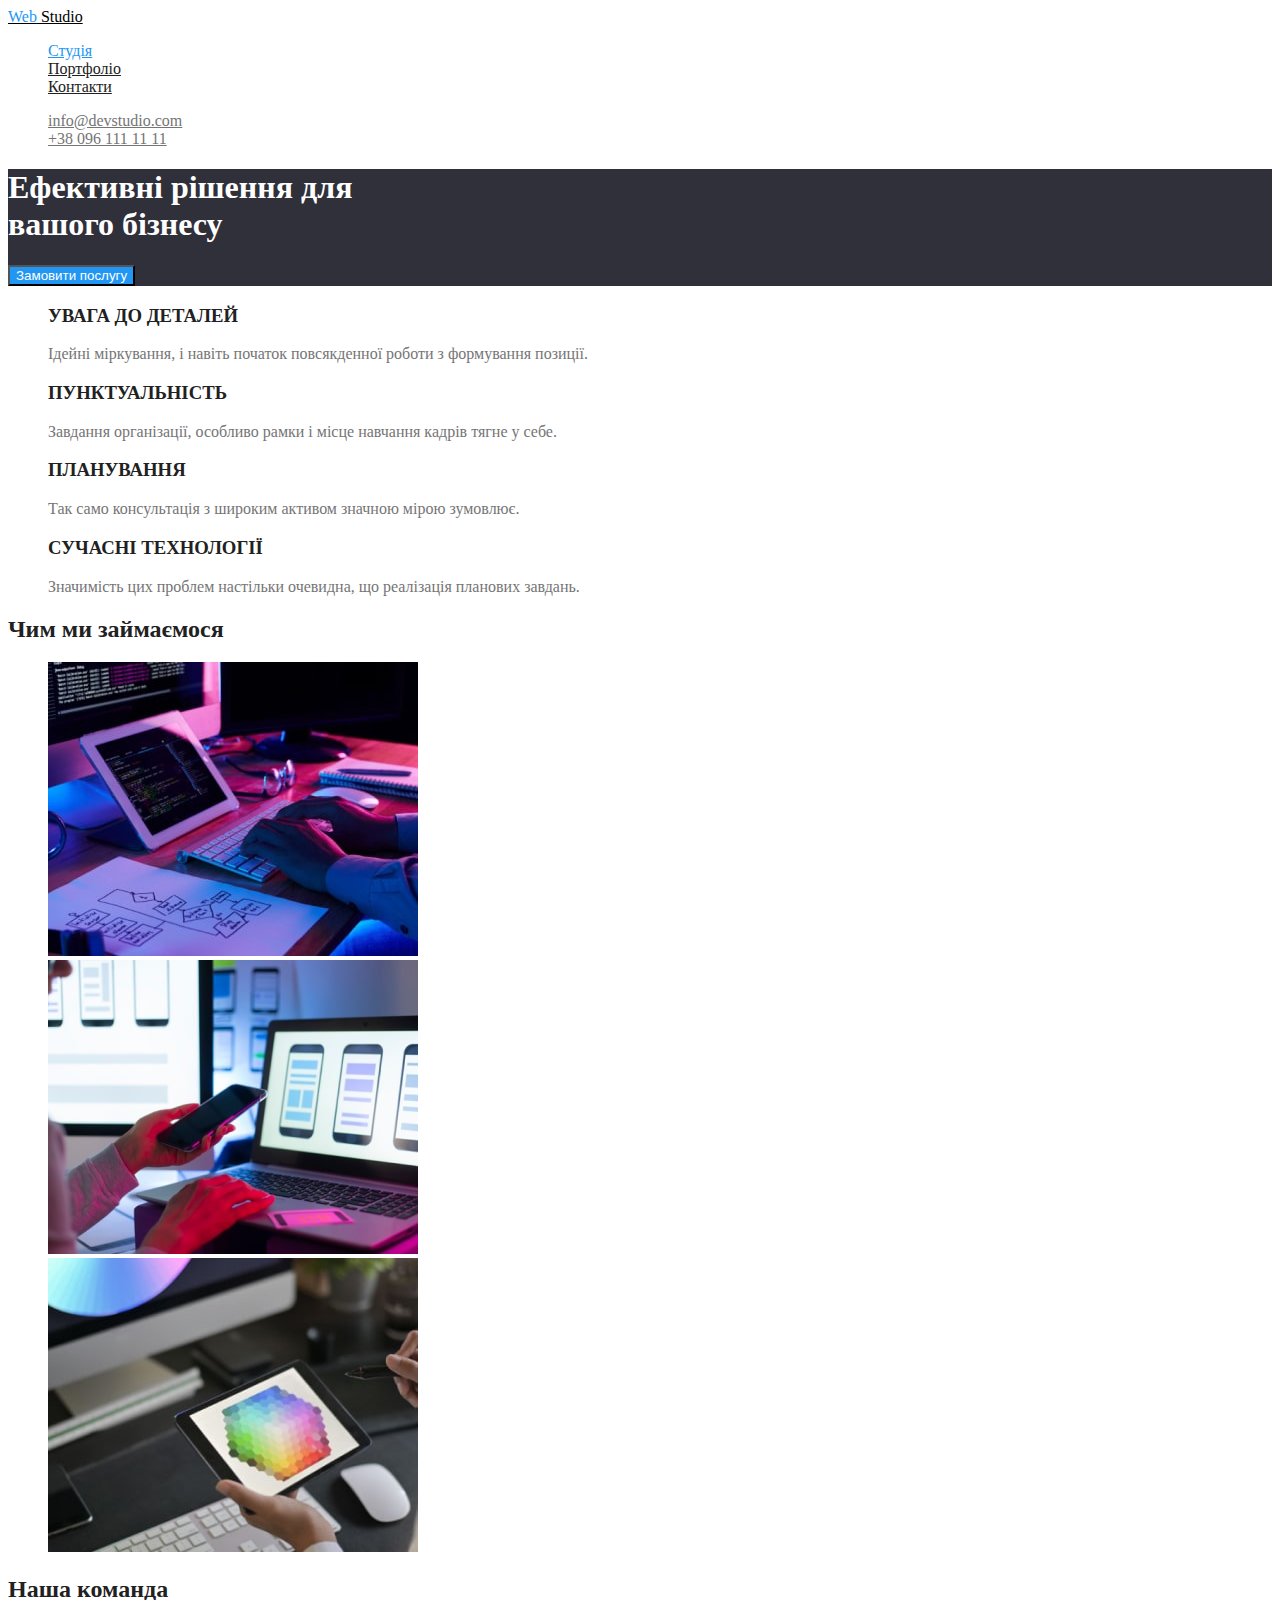
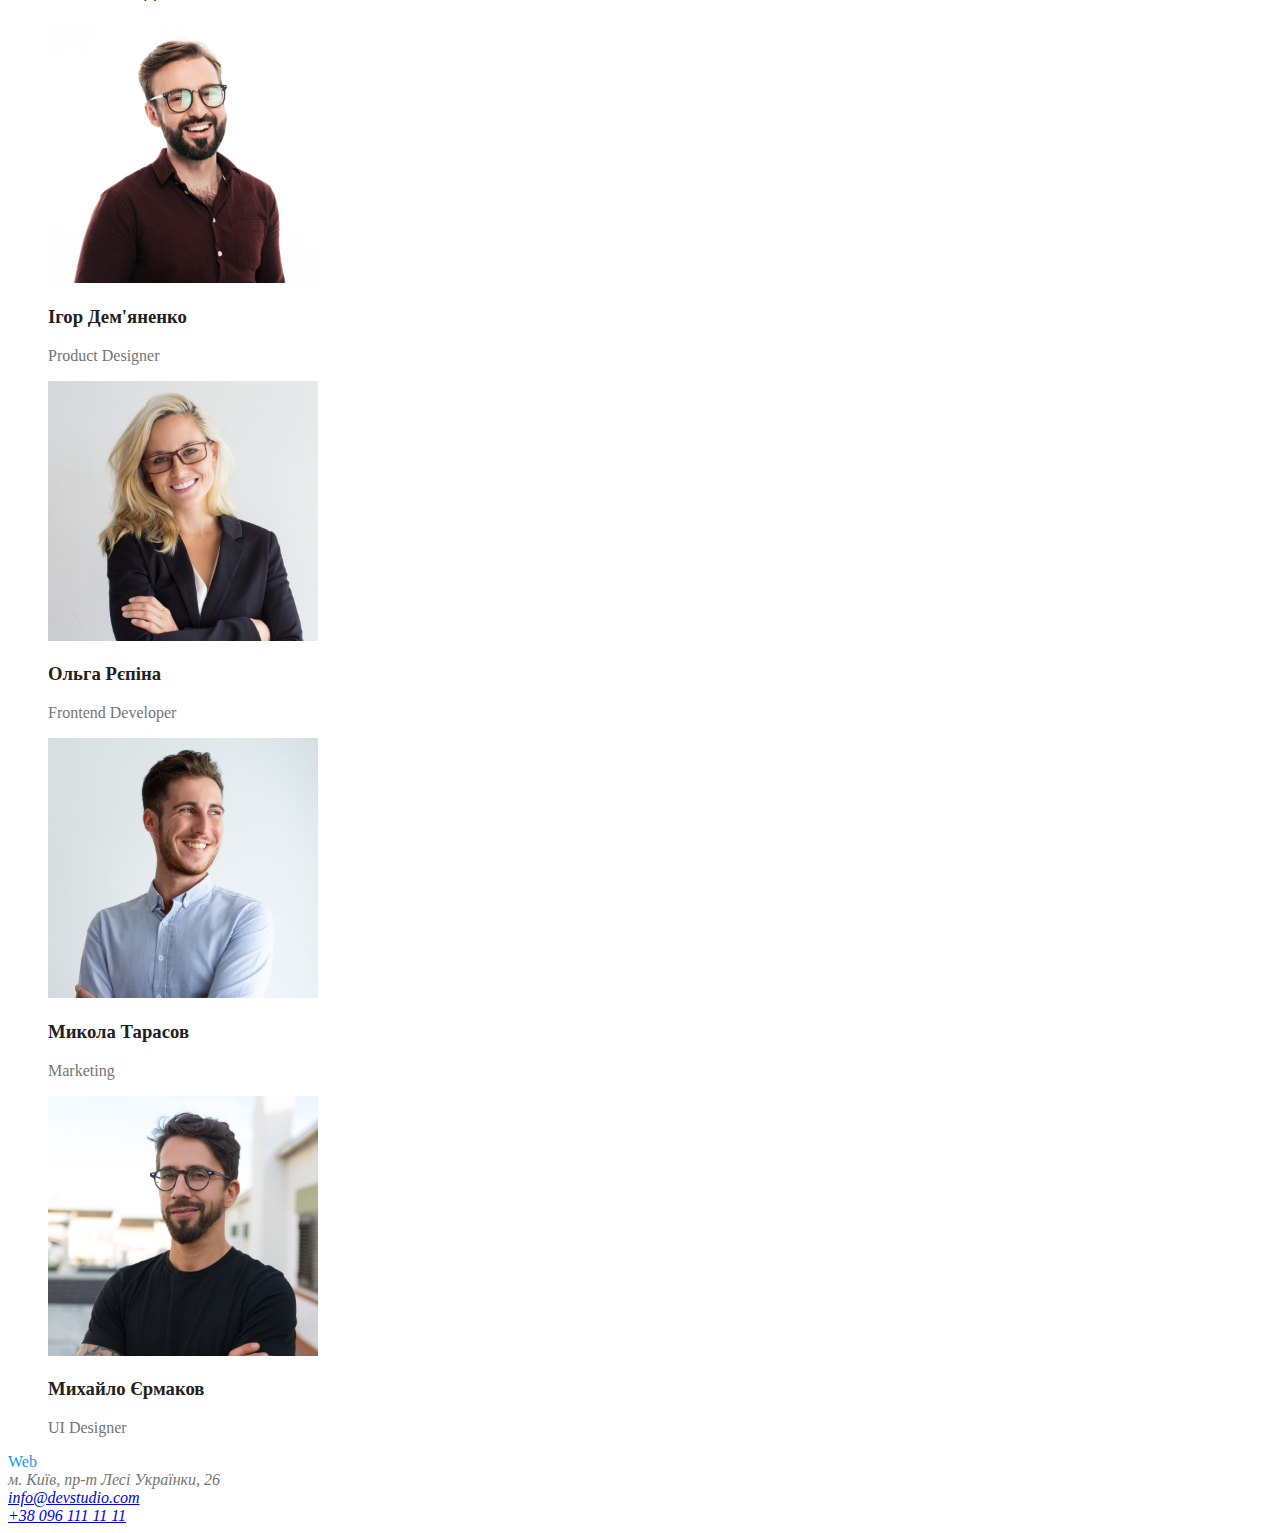
==== index.html @ b5e9134c "doing my second homework" ====
<!DOCTYPE html>
<html lang="uk">
<head>
    <meta charset="UTF-8">
    <meta http-equiv="X-UA-Compatible" content="IE=edge">
    <meta name="viewport" content="width=device-width, initial-scale=1.0">
    <title>Web Studio</title>
    <link rel="stylesheet" href="./css/styles.css">
</head>
<body class="page">
    <!--Шапка сторінки-->
    <header>
    <nav><!--Навігація сторінки-->
    <a href="index.html" class="logo-header"><span class="logo-accent">Web</span> Studio</a>
    
    <ul class="site-nav list">
        <li><a href="./index.html" class="link current">Студія</a></li>
        <li><a href="./portfolio.html" class="link">Портфоліо</a></li>
        <li><a href="" class="link">Контакти</a></li>
    </ul>
    </nav>
        <ul class="contacts list"><!--контактна інформація-->
           <li><a href="mailto:info@devstudio.com"  class="link">info@devstudio.com</a></li>
           <li><a href="tel:+380961111111" class="link">+38 096 111 11 11</a></li>
        </ul>
    
    </header>
    <main><!--унікальний контент-->
    <div class="hero"><!--Блок HERO-->
        <section>
            <h1 class="hero-title">Ефективні рішення для<br /> вашого бізнесу</h1>
            <button type="button" class="button">Замовити послугу</button>
        </section>
    </div>
    <section class="section"><!--особливості-->
        <h2 hidden  class="section-title">Особливості</h2>
        <ul class="peculiarities list">
            <li>
                <h3 class="title">УВАГА ДО ДЕТАЛЕЙ</h3>
                <p>Ідейні міркування, і навіть початок повсякденної роботи з формування позиції.</p>
            </li>
            <li>
                <h3 class="title">ПУНКТУАЛЬНІСТЬ</h3>
                <p>Завдання організації, особливо рамки і місце навчання кадрів тягне у себе.</p>
            </li>
            <li>
                <h3 class="title">ПЛАНУВАННЯ</h3>
                <p>Так само консультація з широким активом значною мірою зумовлює.</p>
            </li>
            <li>
                <h3 class="title">СУЧАСНІ ТЕХНОЛОГІЇ</h3>
                <p>Значимість цих проблем настільки очевидна, що реалізація планових завдань.</p>
            </li>
        </ul>
    </section>
    <section class="section"><!--Чим займаємося-->
        <h2 class="section-title">Чим ми займаємося</h2>
        <ul class="list">
            <li>
                <img src="./images/cod.jpg" alt="руки програмують на планшеті" width="370" height="294" />
            </li>
            <li>
                <img src="./images/telephone.jpg" alt="людина вибирає макети сайу для телефону" width="370" height="294" />
            </li>
            <li>
                <img src="./images/planshet.jpg" alt="людина вибирає палітру фарб на планшеті" width="370" height="294" />
            </li>
        </ul>
    </section>
    <section class="section"><!--наша команда-->
        <h2 class="section-title">Наша команда</h2>
        <ul class="team list">
            <li>
                <img src="./images/product-designer.jpg" alt="Ігор Дем'яненко" width="270" height="260" />
                <h3 class="title">Ігор Дем'яненко</h3>
                <p>Product Designer</p>
            </li>
            <li>
                <img src="./images/frontend-developer.jpg" alt="Ольга Рєпіна" width="270" height="260" />
                <h3 class="title">Ольга Рєпіна</h3>
                <p>Frontend Developer</p>
            </li>
            <li>
                <img src="./images/marketing.jpg" alt="Микола Тарасов" width="270" height="260" />
                <h3 class="title">Микола Тарасов</h3>
                <p>Marketing</p>
            </li>
            <li>
                <img src="./images/ui-designer.jpg" alt="Михайло Єрмаков" width="270" height="260" />
                <h3 class="title">Михайло Єрмаков</h3>
                <p>UI Designer</p>
            </li>
        </ul>

    </section>
    </main>
    <footer><!--Підвал-->
        <a href="/index.html" class="logo-footer"><span class="logo-accent">Web</span> Studio</a>
            <address><!--адреса-->
                м. Київ, пр-т Лесі Українки, 26 <br />
                <a href="mailto:info@devstudio.com">info@devstudio.com</a><br />
                <a href="tel:+380961111111">+38 096 111 11 11</a>
              </address>
    </footer>
</body>
</html>
---- css/styles.css ----
/*цвет заголовков rgba(33, 33, 33, 1)*/
/*цвет текста rgba(117, 117, 117, 1)*/
/*цвет героя rgba(255, 255, 255, 1)*/
/*цвет фона героя rgba(47, 48, 58, 1)*/
/*голубой(accent) цвет rgba(33, 150, 243, 1)*/
/*цвет адресов в футере rgba(255, 255, 255, 0.6)*/
/*цвет лого studio rgba(0, 0, 0, 1)*/
/*цвет шапки rgba(255, 255, 255, 1)*/
/*цвет фона #F5F5F5 */
/*цвет фона вторичный rgba(245, 244, 250, 1)*/
:root {
    --primary-text-color: rgba(117, 117, 117, 1);
    --title-text-color: rgba(33, 33, 33, 1);
    --accent-color: rgba(33, 150, 243, 1);
    --primary-white-color: rgba(255, 255, 255, 1);
}
body {
    background-color: rgba(255, 255, 255, 1);
    color: var(--primary-text-color);
}
.list {
    list-style: none;
}

/* logo header */
.logo-header {
    color: rgba(0, 0, 0, 1);
}
.logo-accent {
    color: var(--accent-color);
}

/* nav */

.site-nav .link {
    color: var(--title-text-color);
}
.site-nav .link:hover,
.site-nav .link:focus {
    color: var(--accent-color);
}
.site-nav .link.current{
    color: var(--accent-color);
}

/* hero */
.hero {
    background-color: rgba(47, 48, 58, 1);
}
.hero-title {
    color: var(--primary-white-color);
}
/* button */
.button {
    color: var(--primary-white-color);
    background-color: var(--accent-color);

}

/* contacts */
.contacts .link {
    color: var(--primary-text-color);
}
.contacts .link:hover,
.contacts .link:focus {
    color: var(--accent-color);
}

/* titles h2 */
.section-title {
    color: var(--title-text-color);
}
/* titles h3 */
.peculiarities .title {
    color: var(--title-text-color);
}
.team .title {
    color: var(--title-text-color);
}

/* footer */
.logo-footer {
    color:  rgba(255, 255, 255, 1);
}
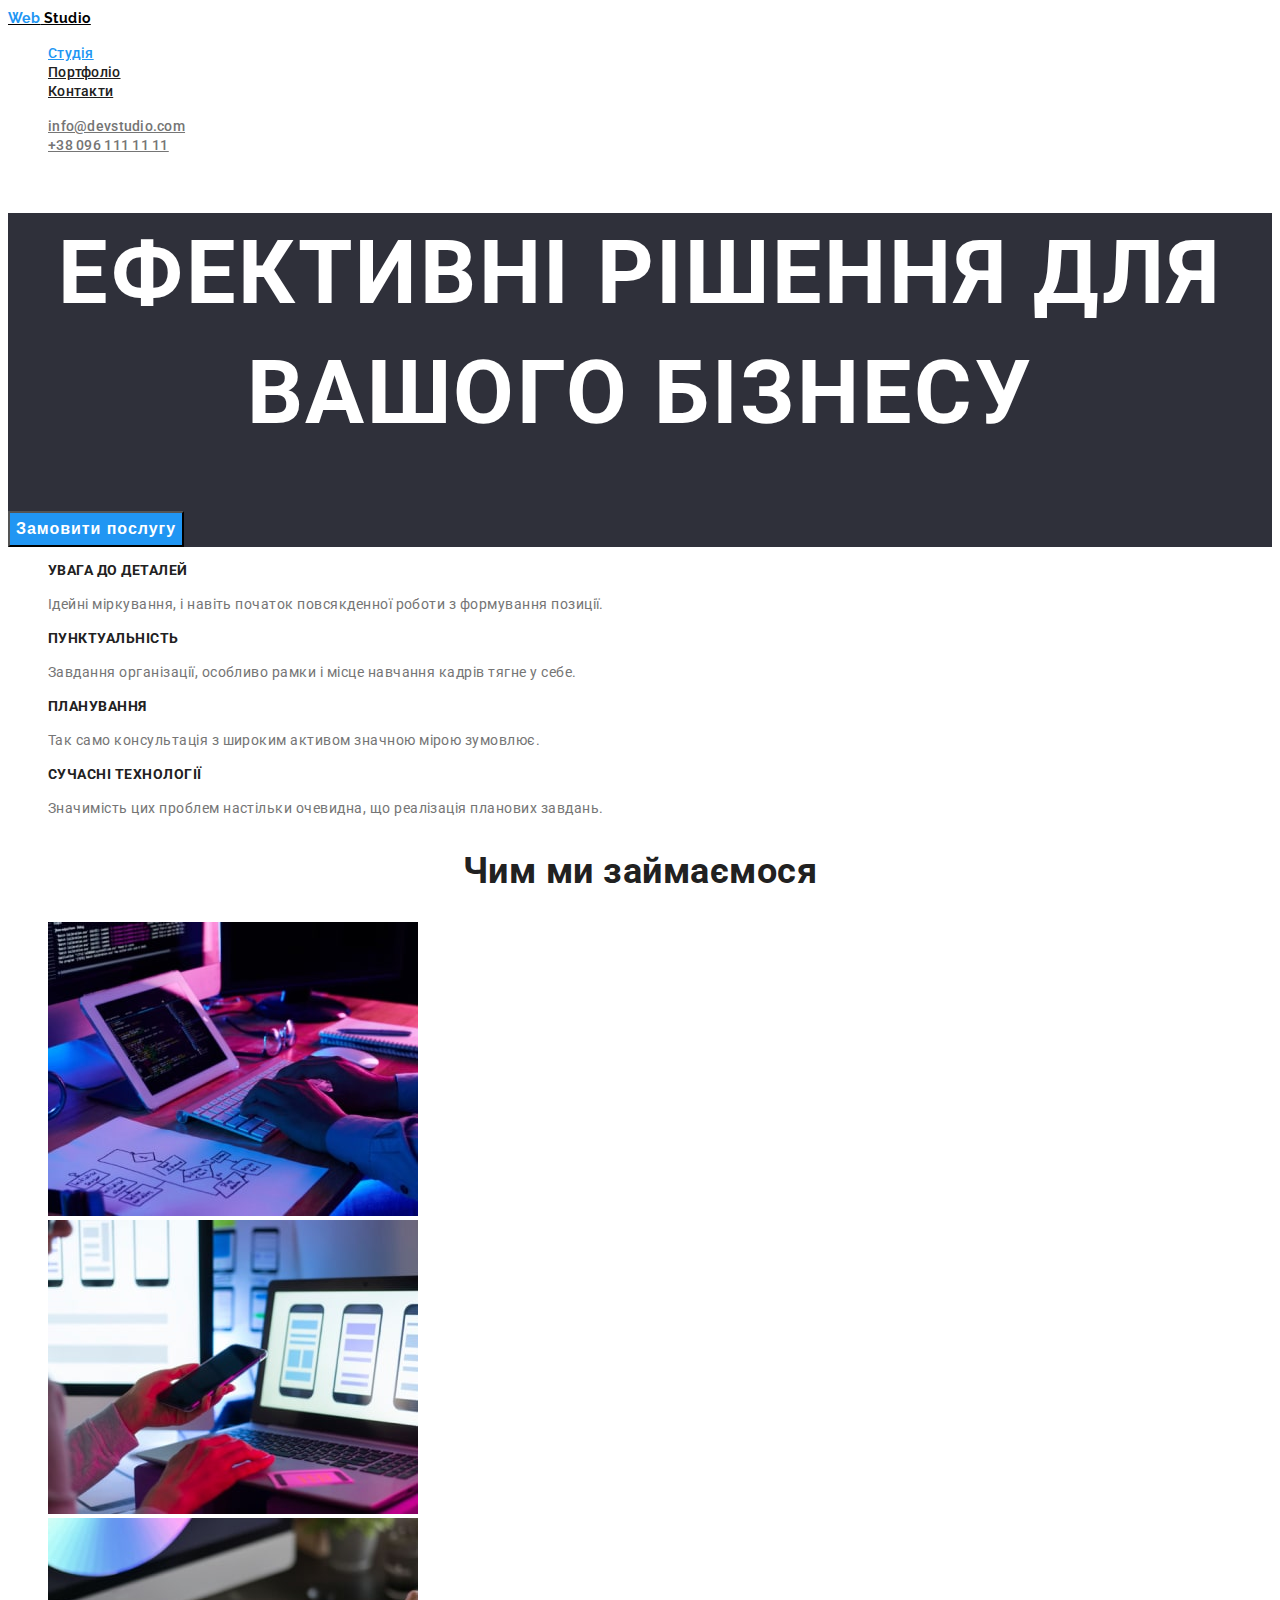
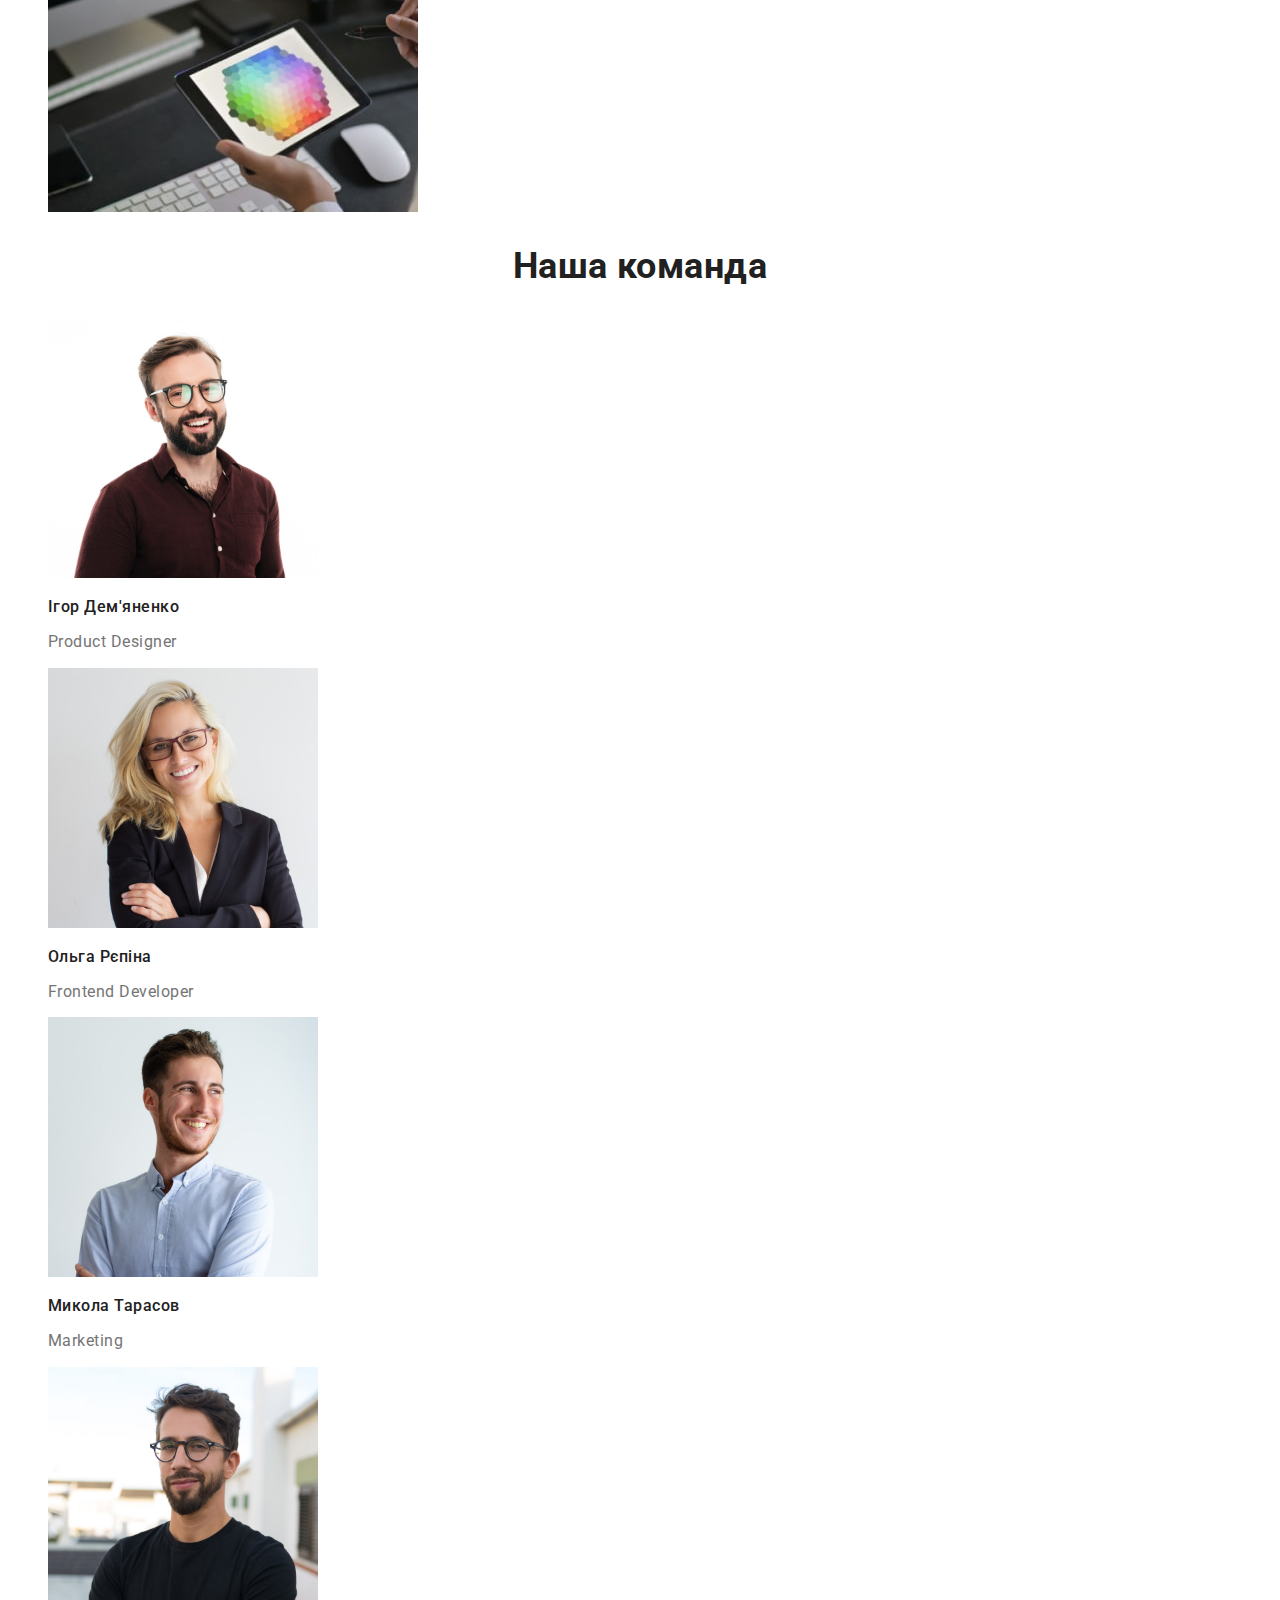
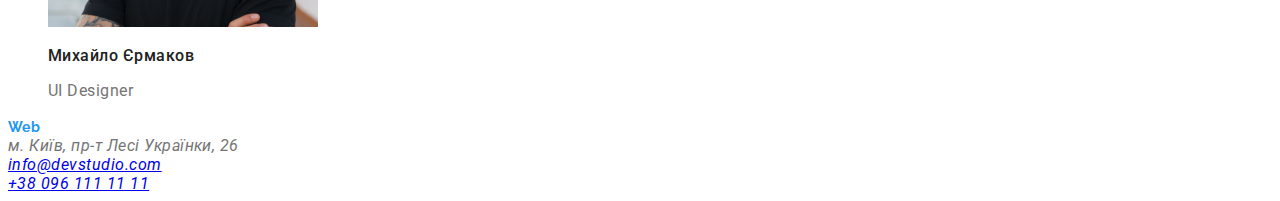
==== commit 8db59578: "add text" ====
--- a/index.html
+++ b/index.html
@@ -5,6 +5,9 @@
     <meta http-equiv="X-UA-Compatible" content="IE=edge">
     <meta name="viewport" content="width=device-width, initial-scale=1.0">
     <title>Web Studio</title>
+    <link rel="preconnect" href="https://fonts.googleapis.com">
+<link rel="preconnect" href="https://fonts.gstatic.com" crossorigin>
+<link href="https://fonts.googleapis.com/css2?family=Raleway:wght@700&family=Roboto:wght@400;500;700;900&display=swap" rel="stylesheet">
     <link rel="stylesheet" href="./css/styles.css">
 </head>
 <body class="page">
@@ -37,19 +40,19 @@
         <ul class="peculiarities list">
             <li>
                 <h3 class="title">УВАГА ДО ДЕТАЛЕЙ</h3>
-                <p>Ідейні міркування, і навіть початок повсякденної роботи з формування позиції.</p>
+                <p class="text">Ідейні міркування, і навіть початок повсякденної роботи з формування позиції.</p>
             </li>
             <li>
                 <h3 class="title">ПУНКТУАЛЬНІСТЬ</h3>
-                <p>Завдання організації, особливо рамки і місце навчання кадрів тягне у себе.</p>
+                <p class="text">Завдання організації, особливо рамки і місце навчання кадрів тягне у себе.</p>
             </li>
             <li>
                 <h3 class="title">ПЛАНУВАННЯ</h3>
-                <p>Так само консультація з широким активом значною мірою зумовлює.</p>
+                <p class="text">Так само консультація з широким активом значною мірою зумовлює.</p>
             </li>
             <li>
                 <h3 class="title">СУЧАСНІ ТЕХНОЛОГІЇ</h3>
-                <p>Значимість цих проблем настільки очевидна, що реалізація планових завдань.</p>
+                <p class="text">Значимість цих проблем настільки очевидна, що реалізація планових завдань.</p>
             </li>
         </ul>
     </section>
@@ -73,22 +76,22 @@
             <li>
                 <img src="./images/product-designer.jpg" alt="Ігор Дем'яненко" width="270" height="260" />
                 <h3 class="title">Ігор Дем'яненко</h3>
-                <p>Product Designer</p>
+                <p class="text">Product Designer</p>
             </li>
             <li>
                 <img src="./images/frontend-developer.jpg" alt="Ольга Рєпіна" width="270" height="260" />
                 <h3 class="title">Ольга Рєпіна</h3>
-                <p>Frontend Developer</p>
+                <p class="text">Frontend Developer</p>
             </li>
             <li>
                 <img src="./images/marketing.jpg" alt="Микола Тарасов" width="270" height="260" />
                 <h3 class="title">Микола Тарасов</h3>
-                <p>Marketing</p>
+                <p class="text">Marketing</p>
             </li>
             <li>
                 <img src="./images/ui-designer.jpg" alt="Михайло Єрмаков" width="270" height="260" />
                 <h3 class="title">Михайло Єрмаков</h3>
-                <p>UI Designer</p>
+                <p class="text">UI Designer</p>
             </li>
         </ul>
 
--- a/css/styles.css
+++ b/css/styles.css
@@ -13,10 +13,14 @@
     --title-text-color: rgba(33, 33, 33, 1);
     --accent-color: rgba(33, 150, 243, 1);
     --primary-white-color: rgba(255, 255, 255, 1);
+    --button-grey-color: rgba(245, 244, 250, 1);
 }
 body {
     background-color: rgba(255, 255, 255, 1);
     color: var(--primary-text-color);
+   
+    font-family: 'Roboto', sans-serif;
+    letter-spacing: 0.03em;
 }
 .list {
     list-style: none;
@@ -25,6 +29,13 @@
 /* logo header */
 .logo-header {
     color: rgba(0, 0, 0, 1);
+
+    font-family: 'Raleway', sans-serif;
+    font-weight: 700;
+    font-size: 14px;
+    line-height: 1.19;
+    
+
 }
 .logo-accent {
     color: var(--accent-color);
@@ -34,6 +45,11 @@
 
 .site-nav .link {
     color: var(--title-text-color);
+
+font-weight: 500;
+font-size: 14px;
+line-height: 1.14;
+letter-spacing: 0.02em;
 }
 .site-nav .link:hover,
 .site-nav .link:focus {
@@ -46,6 +62,14 @@
 /* hero */
 .hero {
     background-color: rgba(47, 48, 58, 1);
+
+font-weight: 900;
+font-size: 44px;
+line-height: 1.36;
+
+text-align: center;
+letter-spacing: 0.06em;
+text-transform: uppercase;
 }
 .hero-title {
     color: var(--primary-white-color);
@@ -55,11 +79,23 @@
     color: var(--primary-white-color);
     background-color: var(--accent-color);
 
+font-weight: 700;
+font-size: 16px;
+line-height: 1.88;
+display: flex;
+align-items: center;
+text-align: center;
+letter-spacing: 0.06em;
 }
 
 /* contacts */
 .contacts .link {
     color: var(--primary-text-color);
+
+font-weight: 500;
+font-size: 14px;
+line-height: 1.14;
+letter-spacing: 0.02em;
 }
 .contacts .link:hover,
 .contacts .link:focus {
@@ -69,16 +105,79 @@
 /* titles h2 */
 .section-title {
     color: var(--title-text-color);
+
+font-weight: 700;
+font-size: 36px;
+line-height: 1.16;
+text-align: center;
 }
 /* titles h3 */
 .peculiarities .title {
     color: var(--title-text-color);
+
+font-weight: 700;
+font-size: 14px;
+line-height: 1.14;
 }
 .team .title {
     color: var(--title-text-color);
+
+font-weight: 500;
+font-size: 16px;
+line-height: 1.18;
+}
+
+/*text*/
+.peculiarities .text {
+font-weight: 400;
+font-size: 14px;
+line-height: 1.71;
+}
+
+.team .text {
+font-weight: 400;
+font-size: 16px;
+line-height: 1.18;
 }
 
 /* footer */
 .logo-footer {
     color:  rgba(255, 255, 255, 1);
+
+    font-family: 'Raleway', sans-serif;
+    font-weight: 700;
+    font-size: 14px;
+    line-height: 1,19;
+}
+
+/* page portfolio */
+
+.button-menu {
+    color: var(--title-text-color);
+    background-color: var(--button-grey-color);
+
+font-weight: 500;
+font-size: 16px;
+line-height: 1.62;
+}
+.button-menu:hover,
+.button-menu:focus {
+    color: var(--primary-white-color);
+    background-color: var(--accent-color);
+}
+
+.projects .title {
+    color: var(--title-text-color);
+
+    font-weight: 700;
+    font-size: 18px;
+    line-height: 2;
+    letter-spacing: 0.06em;
+}
+
+.projects .text {
+
+font-weight: 400;
+font-size: 16px;
+line-height: 1.88;
 }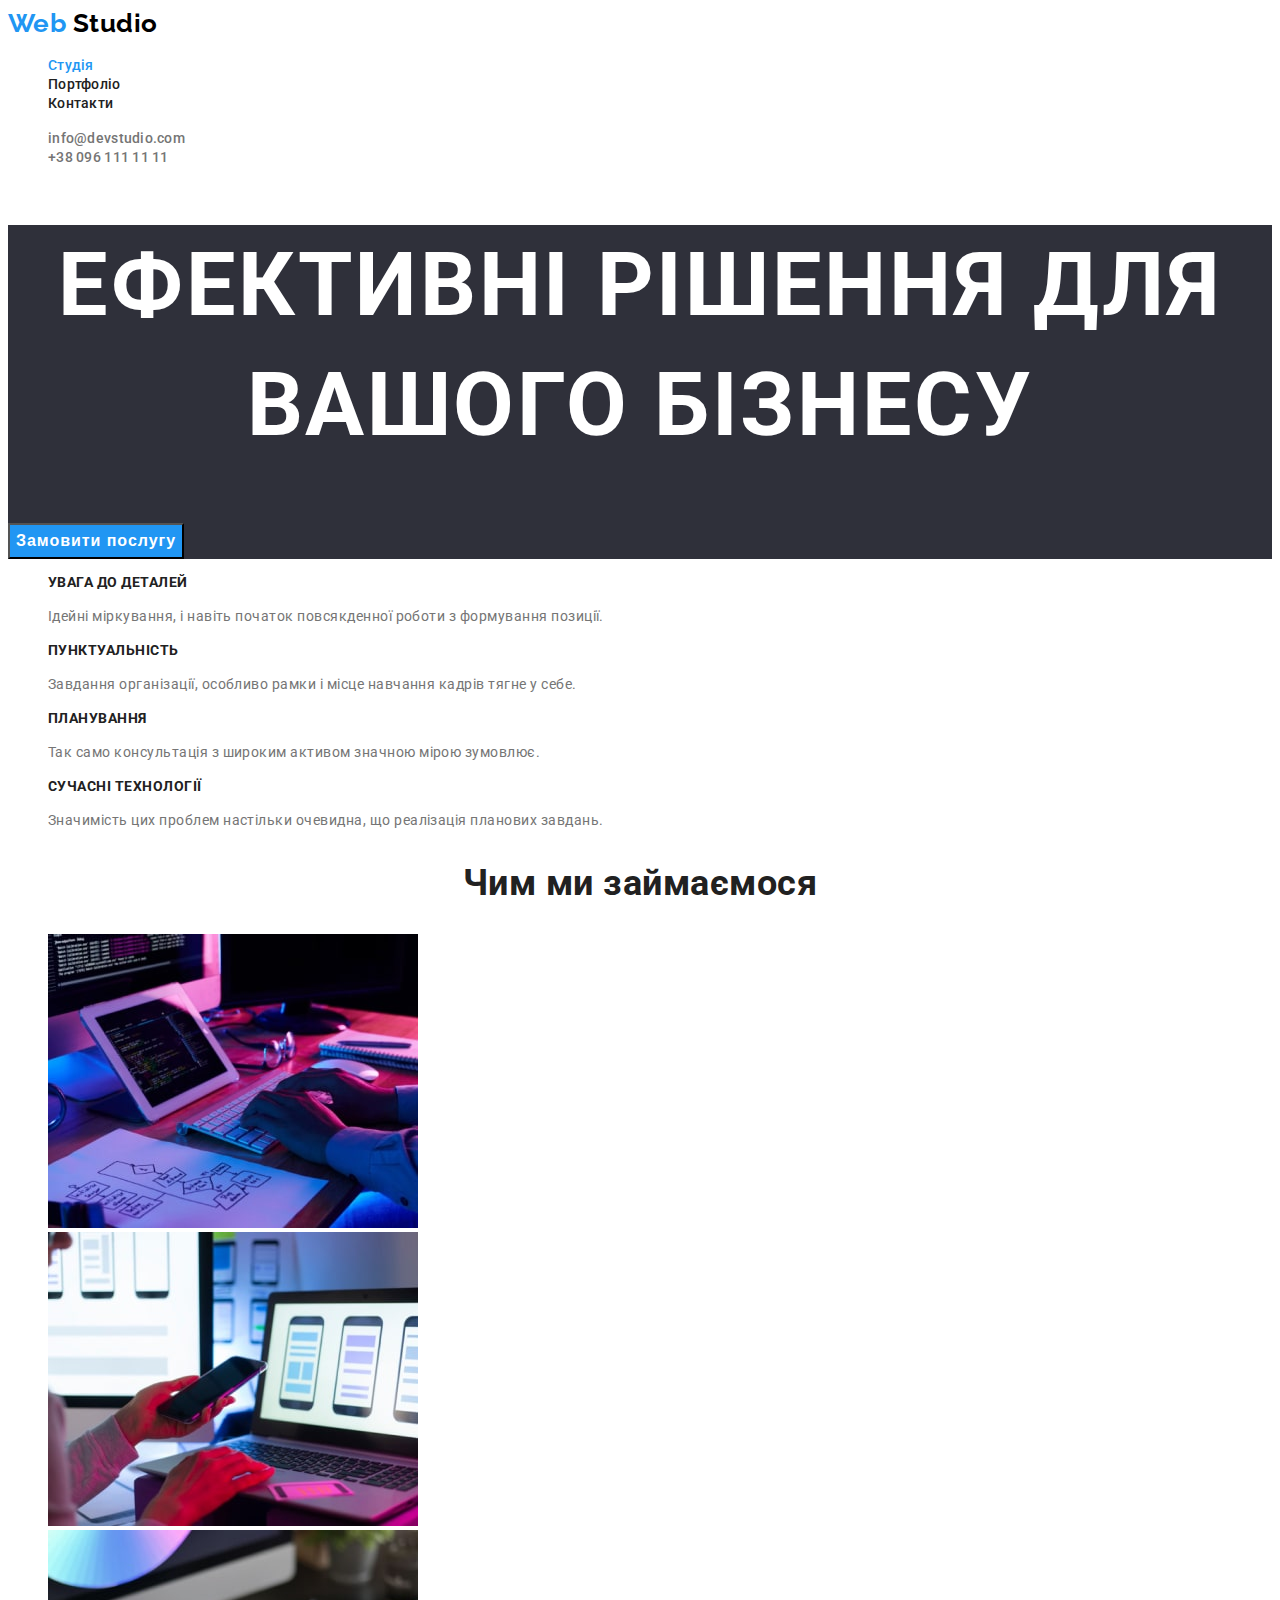
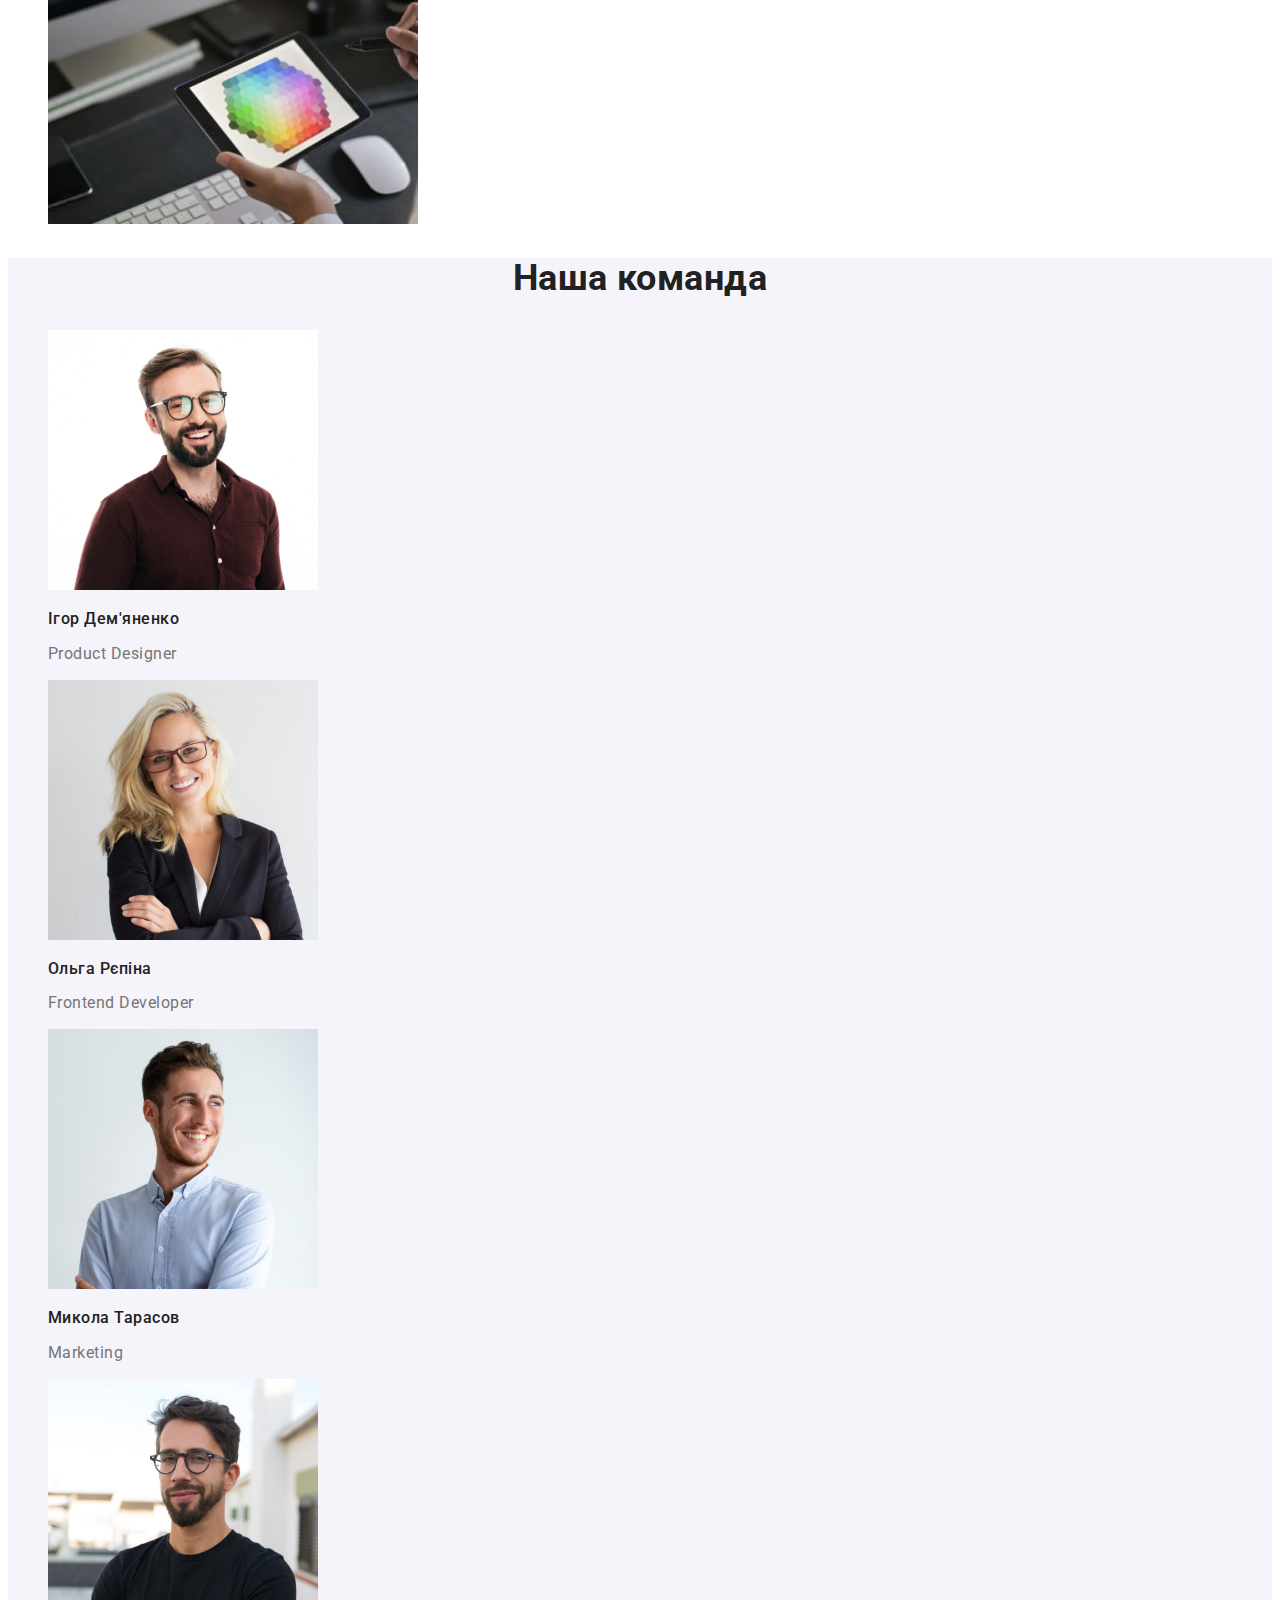
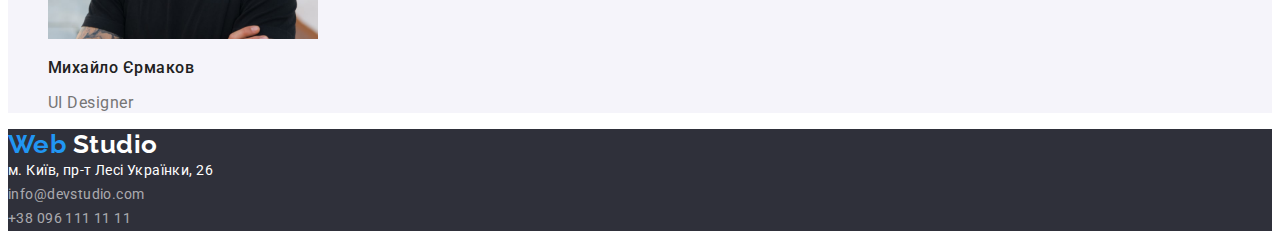
==== commit 4ef02c91: "finished hw(02) (test)" ====
--- a/index.html
+++ b/index.html
@@ -10,7 +10,7 @@
 <link href="https://fonts.googleapis.com/css2?family=Raleway:wght@700&family=Roboto:wght@400;500;700;900&display=swap" rel="stylesheet">
     <link rel="stylesheet" href="./css/styles.css">
 </head>
-<body class="page">
+<body>
     <!--Шапка сторінки-->
     <header>
     <nav><!--Навігація сторінки-->
@@ -70,7 +70,7 @@
             </li>
         </ul>
     </section>
-    <section class="section"><!--наша команда-->
+    <section class="section-team"><!--наша команда-->
         <h2 class="section-title">Наша команда</h2>
         <ul class="team list">
             <li>
@@ -97,13 +97,14 @@
 
     </section>
     </main>
-    <footer><!--Підвал-->
+    <footer class="footer"><!--Підвал-->
         <a href="/index.html" class="logo-footer"><span class="logo-accent">Web</span> Studio</a>
-            <address><!--адреса-->
-                м. Київ, пр-т Лесі Українки, 26 <br />
-                <a href="mailto:info@devstudio.com">info@devstudio.com</a><br />
-                <a href="tel:+380961111111">+38 096 111 11 11</a>
-              </address>
+        <address class="adress"><!--адреса-->
+            м. Київ, пр-т Лесі Українки, 26 <br />
+            <a href="mailto:info@devstudio.com" class="adress-link">info@devstudio.com</a><br />
+            <a href="tel:+380961111111" class="adress-link">+38 096 111 11 11</a>
+          </address>
+
     </footer>
 </body>
 </html>--- a/css/styles.css
+++ b/css/styles.css
@@ -21,7 +21,9 @@
    
     font-family: 'Roboto', sans-serif;
     letter-spacing: 0.03em;
-}
+
+}
+
 .list {
     list-style: none;
 }
@@ -32,8 +34,9 @@
 
     font-family: 'Raleway', sans-serif;
     font-weight: 700;
-    font-size: 14px;
+    font-size: 26px;
     line-height: 1.19;
+    text-decoration: none;
     
 
 }
@@ -50,10 +53,12 @@
 font-size: 14px;
 line-height: 1.14;
 letter-spacing: 0.02em;
+text-decoration: none;
 }
 .site-nav .link:hover,
 .site-nav .link:focus {
     color: var(--accent-color);
+
 }
 .site-nav .link.current{
     color: var(--accent-color);
@@ -78,6 +83,7 @@
 .button {
     color: var(--primary-white-color);
     background-color: var(--accent-color);
+    cursor: pointer;
 
 font-weight: 700;
 font-size: 16px;
@@ -96,6 +102,7 @@
 font-size: 14px;
 line-height: 1.14;
 letter-spacing: 0.02em;
+text-decoration: none;
 }
 .contacts .link:hover,
 .contacts .link:focus {
@@ -129,32 +136,64 @@
 
 /*text*/
 .peculiarities .text {
-font-weight: 400;
 font-size: 14px;
 line-height: 1.71;
 }
 
 .team .text {
-font-weight: 400;
 font-size: 16px;
 line-height: 1.18;
 }
+/*back "our team"*/
+.section-team {
+    background-color: var(--button-grey-color);
+}
 
 /* footer */
+.footer {
+    background-color: rgba(47, 48, 58, 1);
+}
+
 .logo-footer {
     color:  rgba(255, 255, 255, 1);
 
     font-family: 'Raleway', sans-serif;
     font-weight: 700;
+    font-size: 26px;
+    line-height: 1,19;
+    text-decoration: none;
+}
+
+.adress {
+    color: var(--primary-white-color);
+
+    font-family: 'Roboto';
+    font-style: normal;
+    font-weight: 400;
     font-size: 14px;
-    line-height: 1,19;
-}
+    line-height: 1.71;
+    letter-spacing: 0.03em;
+}
+
+.adress .adress-link {
+    color: rgba(255, 255, 255, 0.6);
+
+text-decoration: none;
+font-family: 'Roboto';
+font-style: normal;
+font-weight: 400;
+font-size: 14px;
+line-height: 1.71;
+letter-spacing: 0.03em;
+}
+
 
 /* page portfolio */
 
 .button-menu {
     color: var(--title-text-color);
     background-color: var(--button-grey-color);
+    cursor: pointer;
 
 font-weight: 500;
 font-size: 16px;
@@ -177,7 +216,7 @@
 
 .projects .text {
 
-font-weight: 400;
 font-size: 16px;
 line-height: 1.88;
-}+}
+
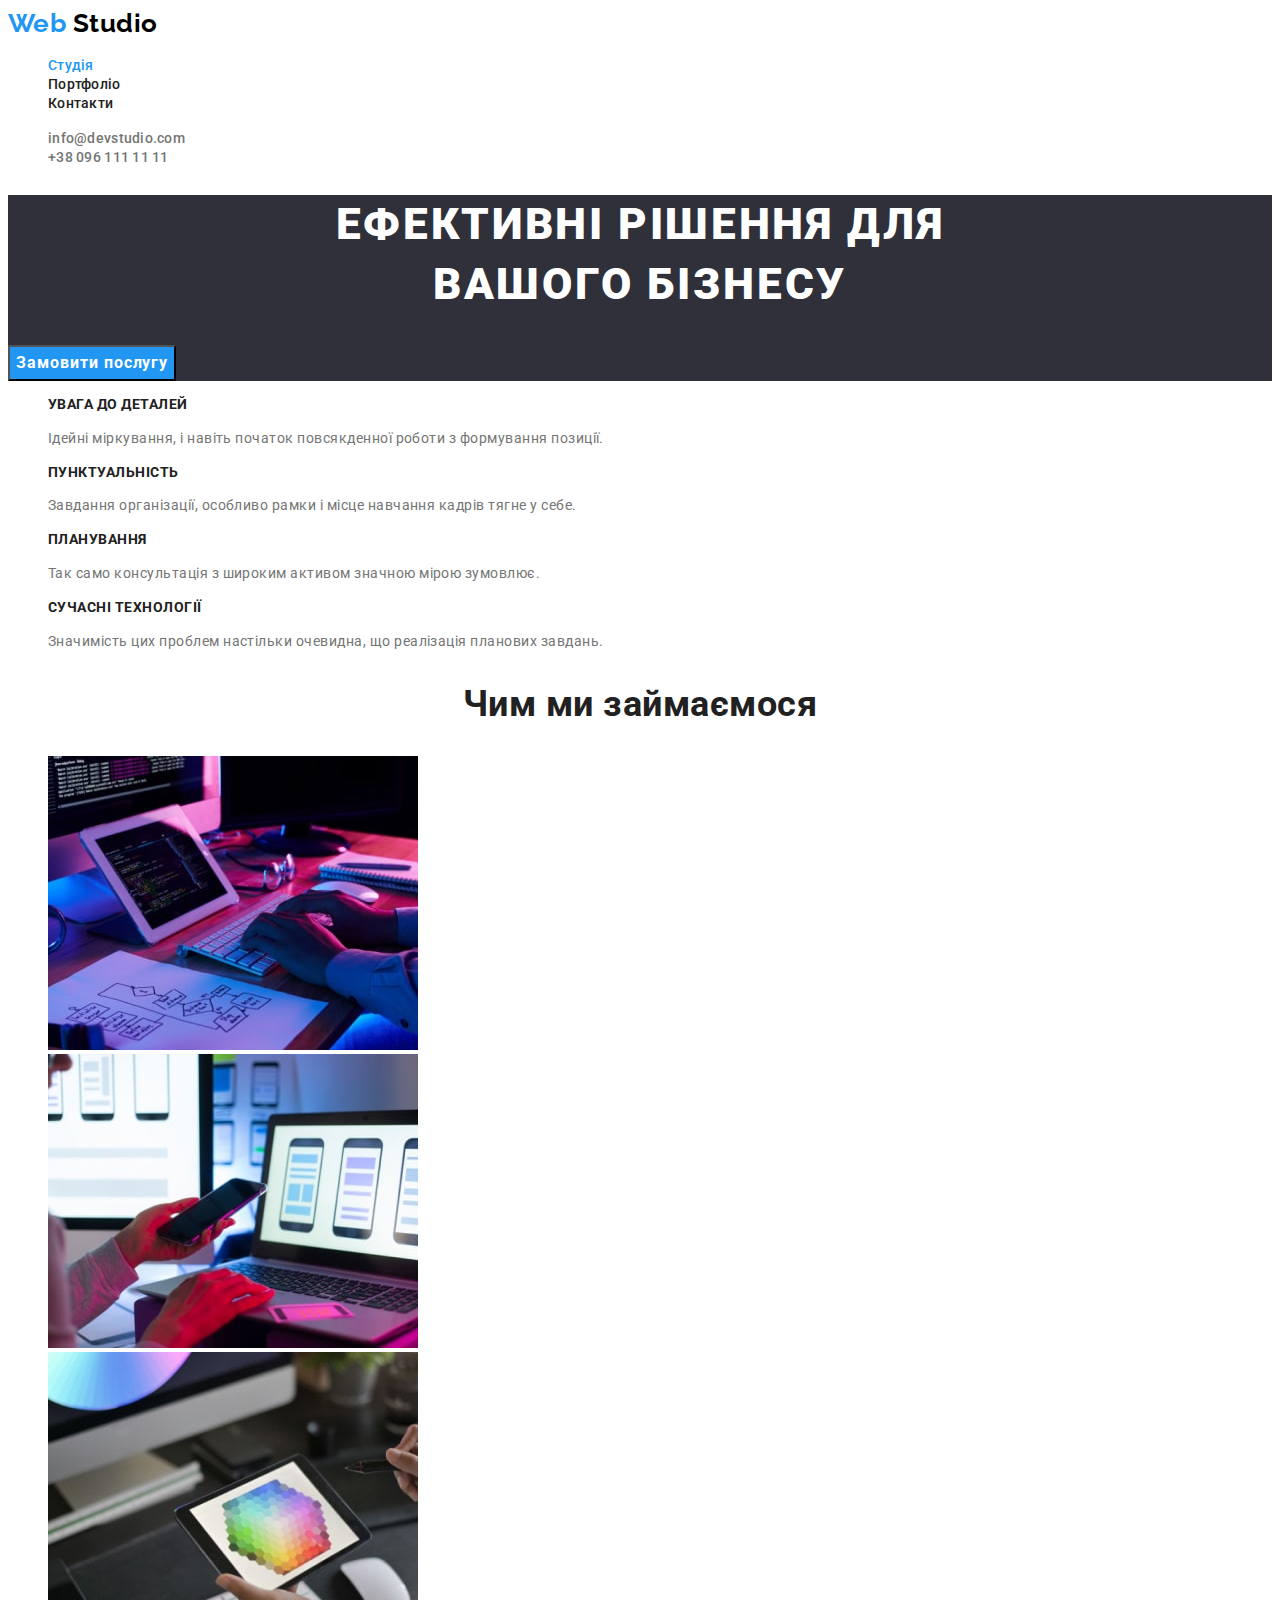
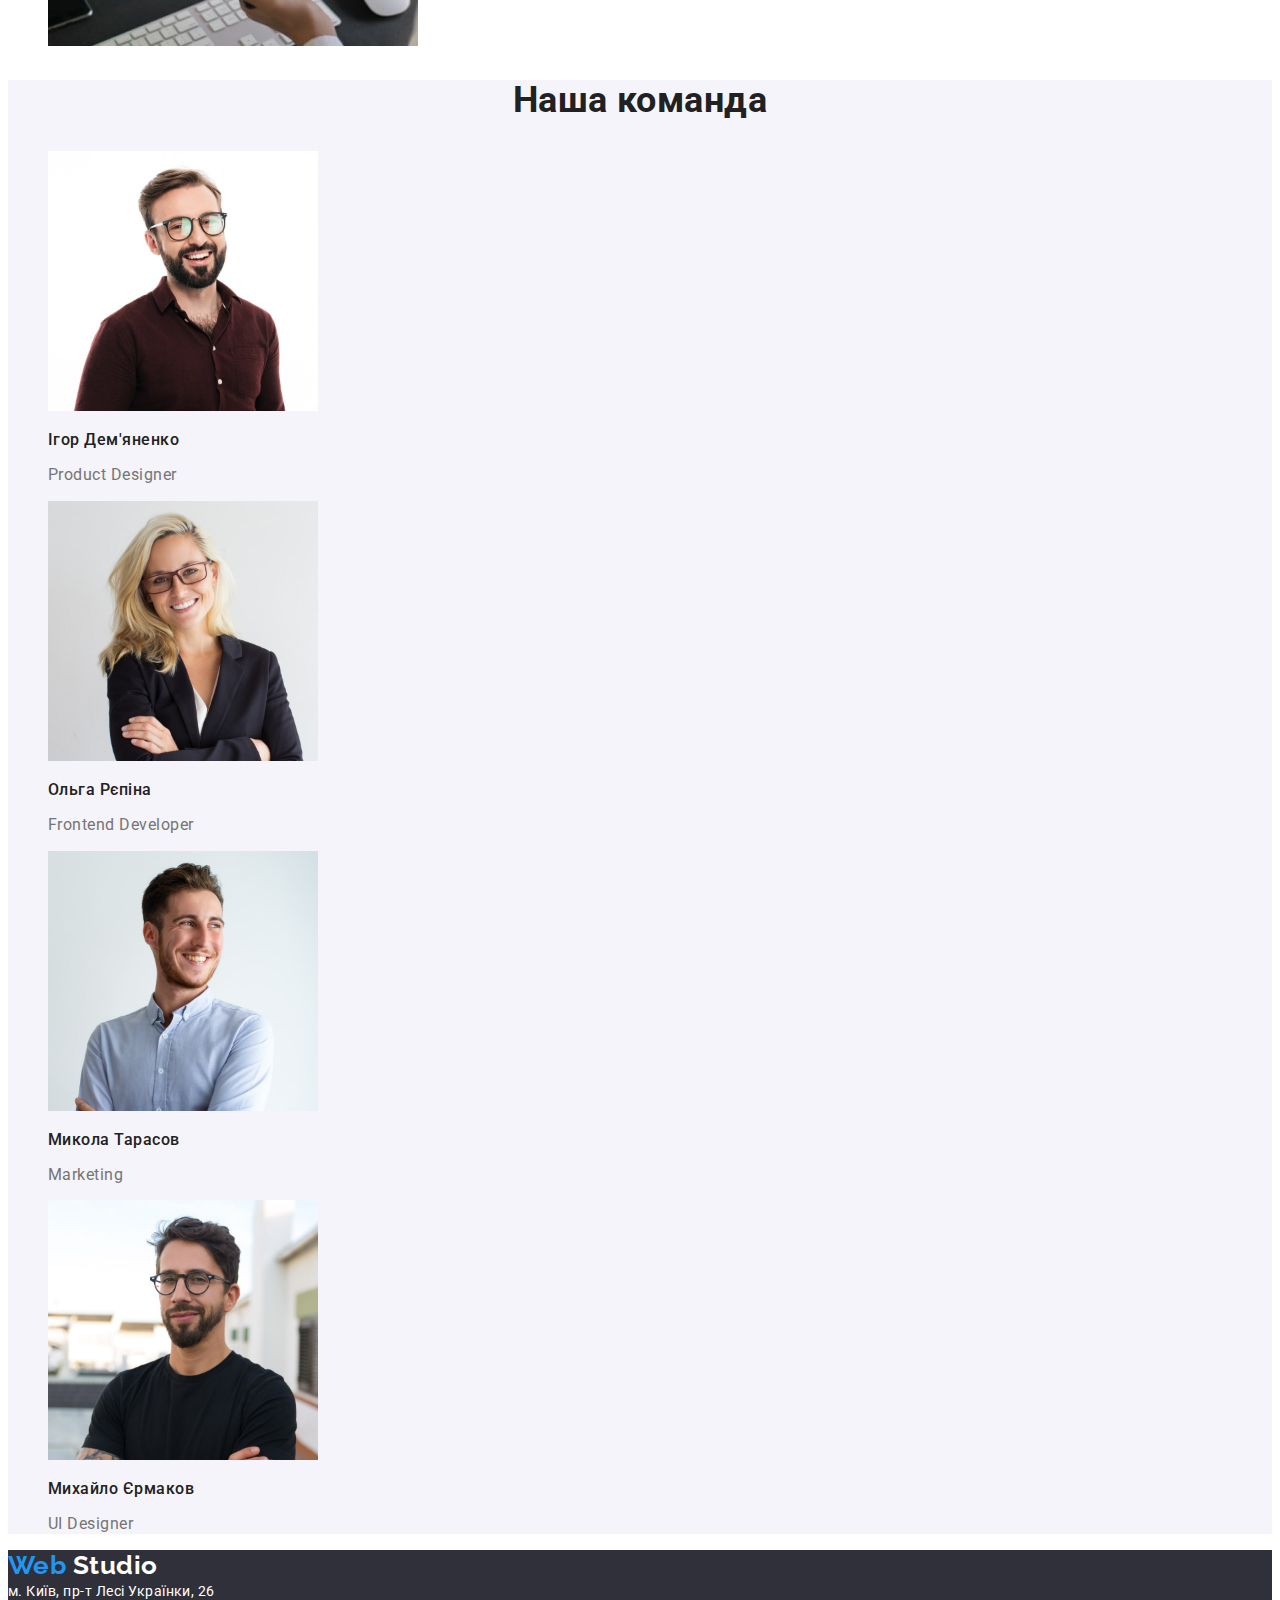
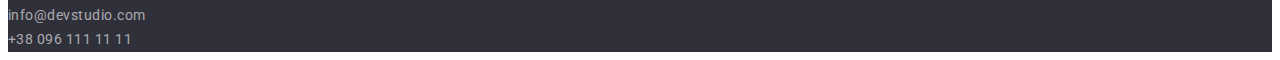
==== commit 3d9f323a: "fixed 2" ====
--- a/index.html
+++ b/index.html
@@ -29,12 +29,10 @@
     
     </header>
     <main><!--унікальний контент-->
-    <div class="hero"><!--Блок HERO-->
-        <section>
+        <section class="hero"><!--Блок HERO-->
             <h1 class="hero-title">Ефективні рішення для<br /> вашого бізнесу</h1>
             <button type="button" class="button">Замовити послугу</button>
         </section>
-    </div>
     <section class="section"><!--особливості-->
         <h2 hidden  class="section-title">Особливості</h2>
         <ul class="peculiarities list">
@@ -98,7 +96,7 @@
     </section>
     </main>
     <footer class="footer"><!--Підвал-->
-        <a href="/index.html" class="logo-footer"><span class="logo-accent">Web</span> Studio</a>
+        <a href="index.html" class="logo-footer"><span class="logo-accent">Web</span> Studio</a>
         <address class="adress"><!--адреса-->
             м. Київ, пр-т Лесі Українки, 26 <br />
             <a href="mailto:info@devstudio.com" class="adress-link">info@devstudio.com</a><br />
--- a/css/styles.css
+++ b/css/styles.css
@@ -67,24 +67,24 @@
 /* hero */
 .hero {
     background-color: rgba(47, 48, 58, 1);
+}
+.hero-title {
+    color: var(--primary-white-color);
 
 font-weight: 900;
 font-size: 44px;
 line-height: 1.36;
-
 text-align: center;
 letter-spacing: 0.06em;
 text-transform: uppercase;
 }
-.hero-title {
-    color: var(--primary-white-color);
-}
 /* button */
 .button {
     color: var(--primary-white-color);
     background-color: var(--accent-color);
     cursor: pointer;
 
+font-family: 'Roboto';
 font-weight: 700;
 font-size: 16px;
 line-height: 1.88;
@@ -167,24 +167,17 @@
 .adress {
     color: var(--primary-white-color);
 
-    font-family: 'Roboto';
     font-style: normal;
-    font-weight: 400;
     font-size: 14px;
     line-height: 1.71;
-    letter-spacing: 0.03em;
+
 }
 
 .adress .adress-link {
     color: rgba(255, 255, 255, 0.6);
 
-text-decoration: none;
-font-family: 'Roboto';
-font-style: normal;
-font-weight: 400;
-font-size: 14px;
-line-height: 1.71;
-letter-spacing: 0.03em;
+    text-decoration: none;
+
 }
 
 
@@ -195,6 +188,7 @@
     background-color: var(--button-grey-color);
     cursor: pointer;
 
+font-family: 'Roboto';
 font-weight: 500;
 font-size: 16px;
 line-height: 1.62;
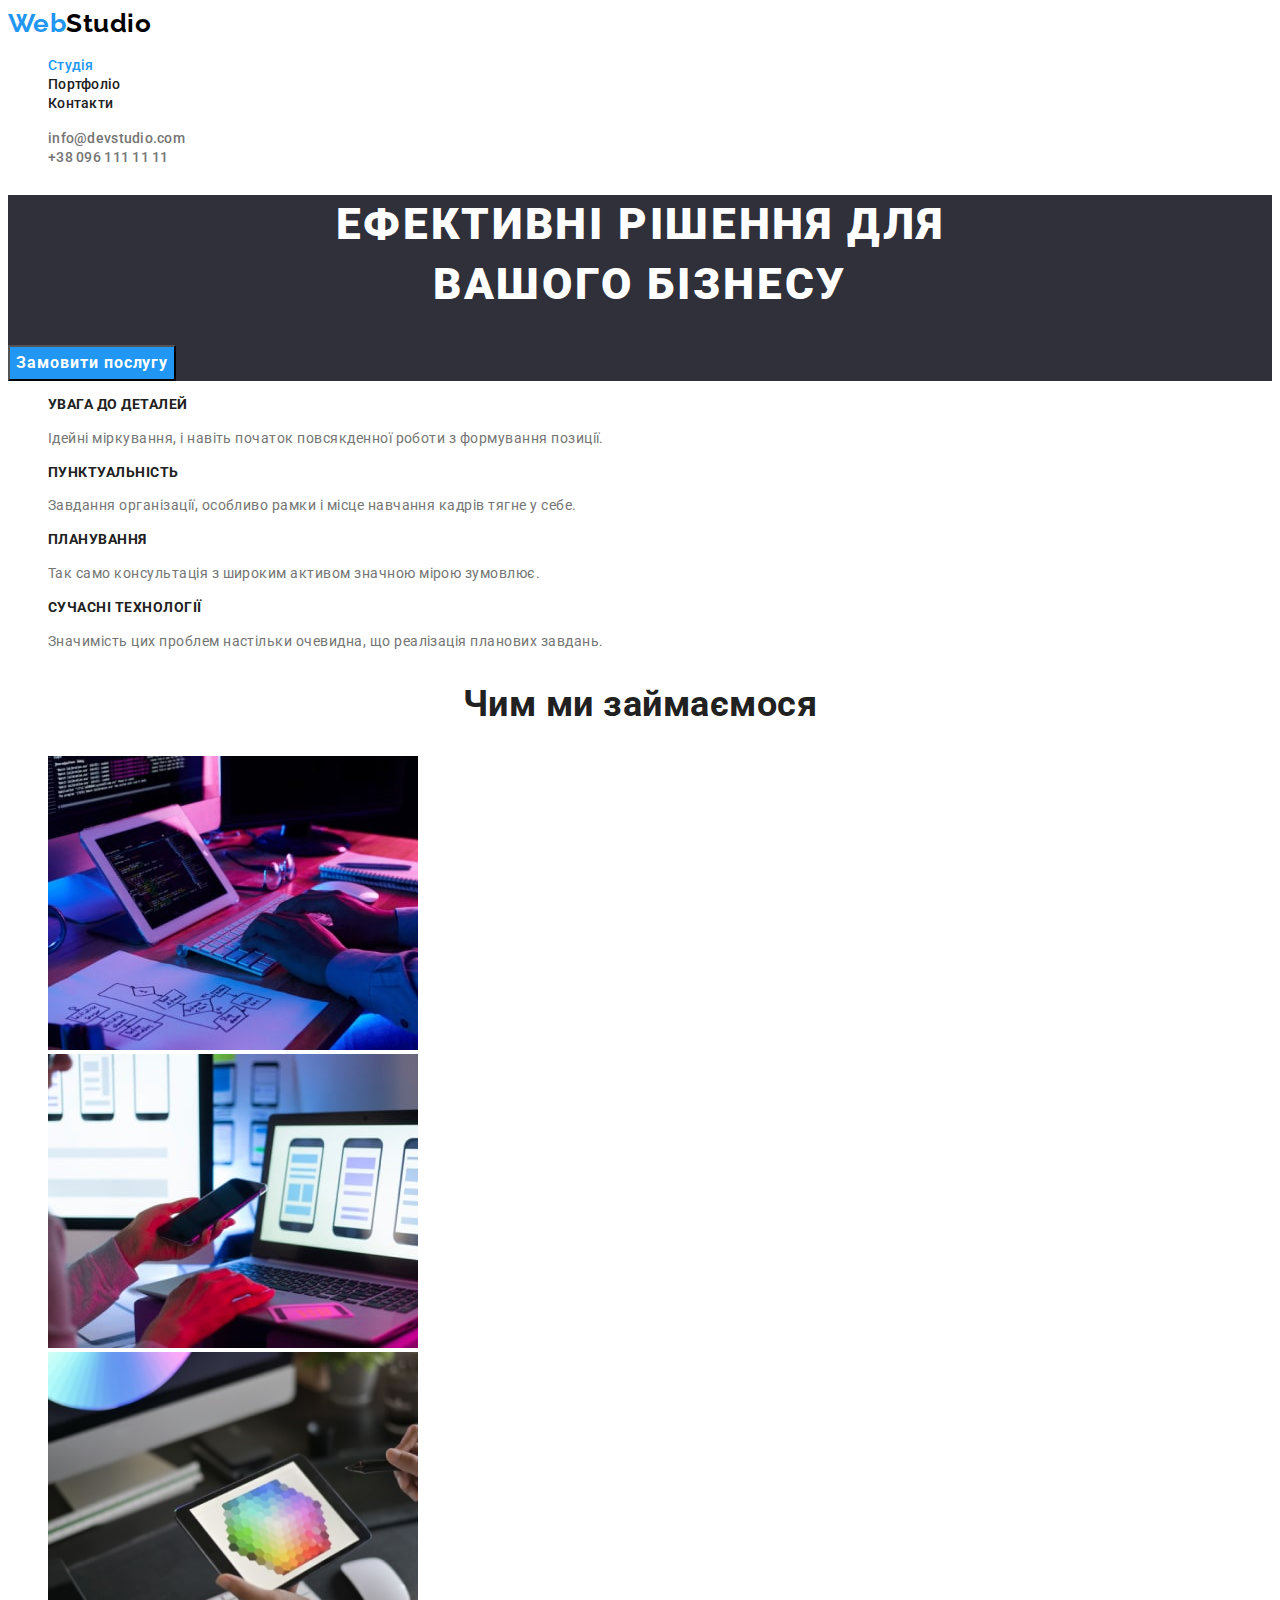
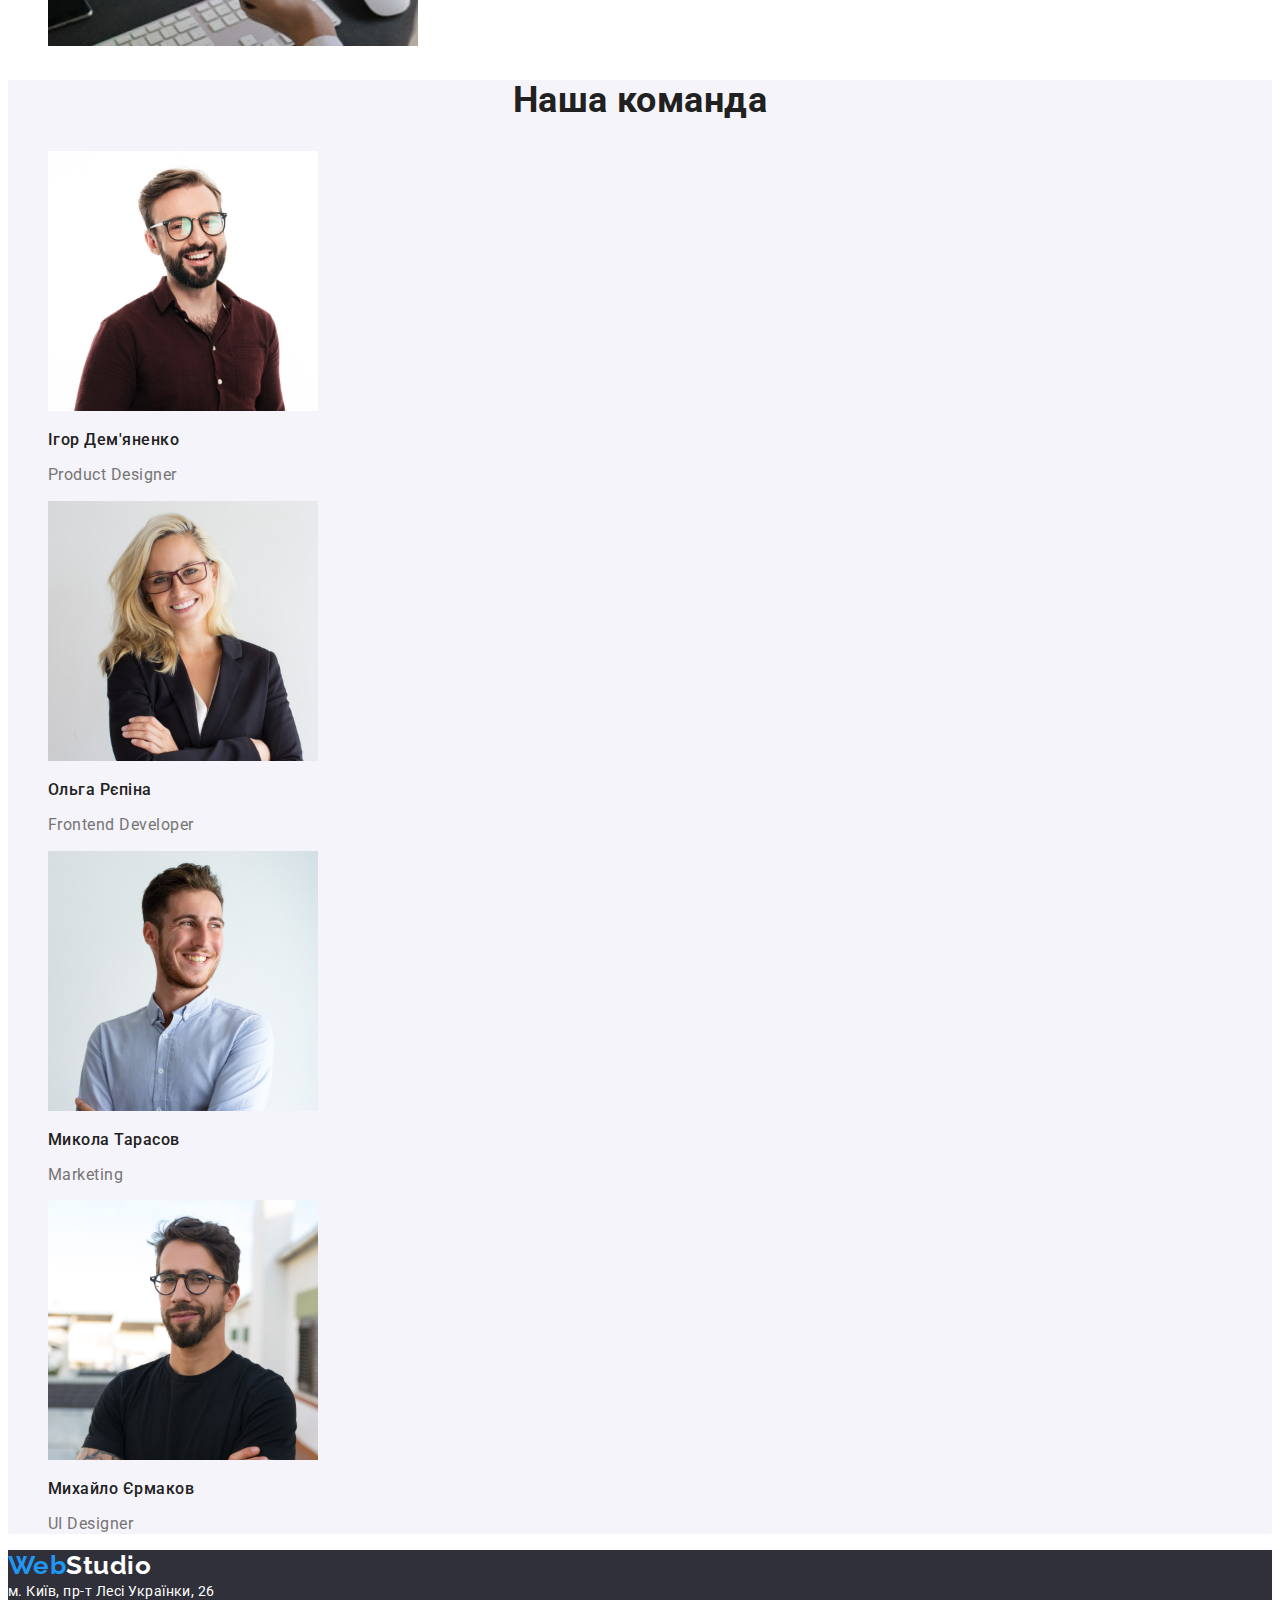
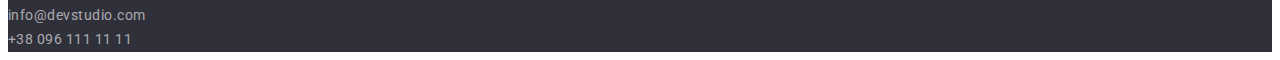
==== commit 9061c953: "fixed" ====
--- a/index.html
+++ b/index.html
@@ -1,108 +1,151 @@
 <!DOCTYPE html>
 <html lang="uk">
-<head>
-    <meta charset="UTF-8">
-    <meta http-equiv="X-UA-Compatible" content="IE=edge">
-    <meta name="viewport" content="width=device-width, initial-scale=1.0">
+  <head>
+    <meta charset="UTF-8" />
+    <meta http-equiv="X-UA-Compatible" content="IE=edge" />
+    <meta name="viewport" content="width=device-width, initial-scale=1.0" />
     <title>Web Studio</title>
-    <link rel="preconnect" href="https://fonts.googleapis.com">
-<link rel="preconnect" href="https://fonts.gstatic.com" crossorigin>
-<link href="https://fonts.googleapis.com/css2?family=Raleway:wght@700&family=Roboto:wght@400;500;700;900&display=swap" rel="stylesheet">
-    <link rel="stylesheet" href="./css/styles.css">
-</head>
-<body>
+    <link rel="preconnect" href="https://fonts.googleapis.com" />
+    <link rel="preconnect" href="https://fonts.gstatic.com" crossorigin />
+    <link
+      href="https://fonts.googleapis.com/css2?family=Raleway:wght@700&family=Roboto:wght@400;500;700;900&display=swap"
+      rel="stylesheet"
+    />
+    <link rel="stylesheet" href="./css/styles.css" />
+  </head>
+  <body>
     <!--Шапка сторінки-->
     <header>
-    <nav><!--Навігація сторінки-->
-    <a href="index.html" class="logo-header"><span class="logo-accent">Web</span> Studio</a>
-    
-    <ul class="site-nav list">
-        <li><a href="./index.html" class="link current">Студія</a></li>
-        <li><a href="./portfolio.html" class="link">Портфоліо</a></li>
-        <li><a href="" class="link">Контакти</a></li>
-    </ul>
-    </nav>
-        <ul class="contacts list"><!--контактна інформація-->
-           <li><a href="mailto:info@devstudio.com"  class="link">info@devstudio.com</a></li>
-           <li><a href="tel:+380961111111" class="link">+38 096 111 11 11</a></li>
+      <nav>
+        <!--Навігація сторінки-->
+        <a href="index.html" class="logo-header"><span class="logo-accent">Web</span>Studio</a>
+
+        <ul class="site-nav list">
+          <li><a href="./index.html" class="link current">Студія</a></li>
+          <li><a href="./portfolio.html" class="link">Портфоліо</a></li>
+          <li><a href="" class="link">Контакти</a></li>
         </ul>
-    
+      </nav>
+      <ul class="contacts list">
+        <!--контактна інформація-->
+        <li><a href="mailto:info@devstudio.com" class="link">info@devstudio.com</a></li>
+        <li><a href="tel:+380961111111" class="link">+38 096 111 11 11</a></li>
+      </ul>
     </header>
-    <main><!--унікальний контент-->
-        <section class="hero"><!--Блок HERO-->
-            <h1 class="hero-title">Ефективні рішення для<br /> вашого бізнесу</h1>
-            <button type="button" class="button">Замовити послугу</button>
-        </section>
-    <section class="section"><!--особливості-->
-        <h2 hidden  class="section-title">Особливості</h2>
+    <main>
+      <!--унікальний контент-->
+      <section class="hero">
+        <!--Блок HERO-->
+        <h1 class="hero-title">
+          Ефективні рішення для<br />
+          вашого бізнесу
+        </h1>
+        <button type="button" class="button">Замовити послугу</button>
+      </section>
+      <section class="section">
+        <!--особливості-->
+        <h2 hidden class="section-title">Особливості</h2>
         <ul class="peculiarities list">
-            <li>
-                <h3 class="title">УВАГА ДО ДЕТАЛЕЙ</h3>
-                <p class="text">Ідейні міркування, і навіть початок повсякденної роботи з формування позиції.</p>
-            </li>
-            <li>
-                <h3 class="title">ПУНКТУАЛЬНІСТЬ</h3>
-                <p class="text">Завдання організації, особливо рамки і місце навчання кадрів тягне у себе.</p>
-            </li>
-            <li>
-                <h3 class="title">ПЛАНУВАННЯ</h3>
-                <p class="text">Так само консультація з широким активом значною мірою зумовлює.</p>
-            </li>
-            <li>
-                <h3 class="title">СУЧАСНІ ТЕХНОЛОГІЇ</h3>
-                <p class="text">Значимість цих проблем настільки очевидна, що реалізація планових завдань.</p>
-            </li>
+          <li>
+            <h3 class="title">УВАГА ДО ДЕТАЛЕЙ</h3>
+            <p class="text">
+              Ідейні міркування, і навіть початок повсякденної роботи з формування позиції.
+            </p>
+          </li>
+          <li>
+            <h3 class="title">ПУНКТУАЛЬНІСТЬ</h3>
+            <p class="text">
+              Завдання організації, особливо рамки і місце навчання кадрів тягне у себе.
+            </p>
+          </li>
+          <li>
+            <h3 class="title">ПЛАНУВАННЯ</h3>
+            <p class="text">Так само консультація з широким активом значною мірою зумовлює.</p>
+          </li>
+          <li>
+            <h3 class="title">СУЧАСНІ ТЕХНОЛОГІЇ</h3>
+            <p class="text">
+              Значимість цих проблем настільки очевидна, що реалізація планових завдань.
+            </p>
+          </li>
         </ul>
-    </section>
-    <section class="section"><!--Чим займаємося-->
+      </section>
+      <section class="section">
+        <!--Чим займаємося-->
         <h2 class="section-title">Чим ми займаємося</h2>
         <ul class="list">
-            <li>
-                <img src="./images/cod.jpg" alt="руки програмують на планшеті" width="370" height="294" />
-            </li>
-            <li>
-                <img src="./images/telephone.jpg" alt="людина вибирає макети сайу для телефону" width="370" height="294" />
-            </li>
-            <li>
-                <img src="./images/planshet.jpg" alt="людина вибирає палітру фарб на планшеті" width="370" height="294" />
-            </li>
+          <li>
+            <img
+              src="./images/cod.jpg"
+              alt="руки програмують на планшеті"
+              width="370"
+              height="294"
+            />
+          </li>
+          <li>
+            <img
+              src="./images/telephone.jpg"
+              alt="людина вибирає макети сайу для телефону"
+              width="370"
+              height="294"
+            />
+          </li>
+          <li>
+            <img
+              src="./images/planshet.jpg"
+              alt="людина вибирає палітру фарб на планшеті"
+              width="370"
+              height="294"
+            />
+          </li>
         </ul>
-    </section>
-    <section class="section-team"><!--наша команда-->
+      </section>
+      <section class="section-team">
+        <!--наша команда-->
         <h2 class="section-title">Наша команда</h2>
         <ul class="team list">
-            <li>
-                <img src="./images/product-designer.jpg" alt="Ігор Дем'яненко" width="270" height="260" />
-                <h3 class="title">Ігор Дем'яненко</h3>
-                <p class="text">Product Designer</p>
-            </li>
-            <li>
-                <img src="./images/frontend-developer.jpg" alt="Ольга Рєпіна" width="270" height="260" />
-                <h3 class="title">Ольга Рєпіна</h3>
-                <p class="text">Frontend Developer</p>
-            </li>
-            <li>
-                <img src="./images/marketing.jpg" alt="Микола Тарасов" width="270" height="260" />
-                <h3 class="title">Микола Тарасов</h3>
-                <p class="text">Marketing</p>
-            </li>
-            <li>
-                <img src="./images/ui-designer.jpg" alt="Михайло Єрмаков" width="270" height="260" />
-                <h3 class="title">Михайло Єрмаков</h3>
-                <p class="text">UI Designer</p>
-            </li>
+          <li>
+            <img
+              src="./images/product-designer.jpg"
+              alt="Ігор Дем'яненко"
+              width="270"
+              height="260"
+            />
+            <h3 class="title">Ігор Дем'яненко</h3>
+            <p class="text">Product Designer</p>
+          </li>
+          <li>
+            <img
+              src="./images/frontend-developer.jpg"
+              alt="Ольга Рєпіна"
+              width="270"
+              height="260"
+            />
+            <h3 class="title">Ольга Рєпіна</h3>
+            <p class="text">Frontend Developer</p>
+          </li>
+          <li>
+            <img src="./images/marketing.jpg" alt="Микола Тарасов" width="270" height="260" />
+            <h3 class="title">Микола Тарасов</h3>
+            <p class="text">Marketing</p>
+          </li>
+          <li>
+            <img src="./images/ui-designer.jpg" alt="Михайло Єрмаков" width="270" height="260" />
+            <h3 class="title">Михайло Єрмаков</h3>
+            <p class="text">UI Designer</p>
+          </li>
         </ul>
-
-    </section>
+      </section>
     </main>
-    <footer class="footer"><!--Підвал-->
-        <a href="index.html" class="logo-footer"><span class="logo-accent">Web</span> Studio</a>
-        <address class="adress"><!--адреса-->
-            м. Київ, пр-т Лесі Українки, 26 <br />
-            <a href="mailto:info@devstudio.com" class="adress-link">info@devstudio.com</a><br />
-            <a href="tel:+380961111111" class="adress-link">+38 096 111 11 11</a>
-          </address>
-
+    <footer class="footer">
+      <!--Підвал-->
+      <a href="index.html" class="logo-footer"><span class="logo-accent">Web</span>Studio</a>
+      <address class="adress">
+        <!--адреса-->
+        м. Київ, пр-т Лесі Українки, 26 <br />
+        <a href="mailto:info@devstudio.com" class="adress-link">info@devstudio.com</a><br />
+        <a href="tel:+380961111111" class="adress-link">+38 096 111 11 11</a>
+      </address>
     </footer>
-</body>
-</html>+  </body>
+</html>
--- a/css/styles.css
+++ b/css/styles.css
@@ -9,208 +9,199 @@
 /*цвет фона #F5F5F5 */
 /*цвет фона вторичный rgba(245, 244, 250, 1)*/
 :root {
-    --primary-text-color: rgba(117, 117, 117, 1);
-    --title-text-color: rgba(33, 33, 33, 1);
-    --accent-color: rgba(33, 150, 243, 1);
-    --primary-white-color: rgba(255, 255, 255, 1);
-    --button-grey-color: rgba(245, 244, 250, 1);
+  --primary-text-color: rgba(117, 117, 117, 1);
+  --title-text-color: rgba(33, 33, 33, 1);
+  --accent-color: rgba(33, 150, 243, 1);
+  --primary-white-color: rgba(255, 255, 255, 1);
+  --button-grey-color: rgba(245, 244, 250, 1);
 }
 body {
-    background-color: rgba(255, 255, 255, 1);
-    color: var(--primary-text-color);
-   
-    font-family: 'Roboto', sans-serif;
-    letter-spacing: 0.03em;
-
+  background-color: rgba(255, 255, 255, 1);
+  color: var(--primary-text-color);
+
+  font-family: 'Roboto', sans-serif;
+  letter-spacing: 0.03em;
 }
 
 .list {
-    list-style: none;
+  list-style: none;
 }
 
 /* logo header */
 .logo-header {
-    color: rgba(0, 0, 0, 1);
-
-    font-family: 'Raleway', sans-serif;
-    font-weight: 700;
-    font-size: 26px;
-    line-height: 1.19;
-    text-decoration: none;
-    
-
+  color: rgba(0, 0, 0, 1);
+
+  font-family: 'Raleway', sans-serif;
+  font-weight: 700;
+  font-size: 26px;
+  line-height: 1.19;
+  text-decoration: none;
 }
 .logo-accent {
-    color: var(--accent-color);
+  color: var(--accent-color);
 }
 
 /* nav */
 
 .site-nav .link {
-    color: var(--title-text-color);
-
-font-weight: 500;
-font-size: 14px;
-line-height: 1.14;
-letter-spacing: 0.02em;
-text-decoration: none;
+  color: var(--title-text-color);
+
+  font-weight: 500;
+  font-size: 14px;
+  line-height: 1.14;
+  letter-spacing: 0.02em;
+  text-decoration: none;
 }
 .site-nav .link:hover,
 .site-nav .link:focus {
-    color: var(--accent-color);
-
-}
-.site-nav .link.current{
-    color: var(--accent-color);
+  color: var(--accent-color);
+}
+.site-nav .link.current {
+  color: var(--accent-color);
 }
 
 /* hero */
 .hero {
-    background-color: rgba(47, 48, 58, 1);
+  background-color: rgba(47, 48, 58, 1);
 }
 .hero-title {
-    color: var(--primary-white-color);
-
-font-weight: 900;
-font-size: 44px;
-line-height: 1.36;
-text-align: center;
-letter-spacing: 0.06em;
-text-transform: uppercase;
+  color: var(--primary-white-color);
+
+  font-weight: 900;
+  font-size: 44px;
+  line-height: 1.36;
+  text-align: center;
+  letter-spacing: 0.06em;
+  text-transform: uppercase;
 }
 /* button */
 .button {
-    color: var(--primary-white-color);
-    background-color: var(--accent-color);
-    cursor: pointer;
-
-font-family: 'Roboto';
-font-weight: 700;
-font-size: 16px;
-line-height: 1.88;
-display: flex;
-align-items: center;
-text-align: center;
-letter-spacing: 0.06em;
+  color: var(--primary-white-color);
+  background-color: var(--accent-color);
+  cursor: pointer;
+
+  font-family: 'Roboto';
+  font-weight: 700;
+  font-size: 16px;
+  line-height: 1.88;
+  display: flex;
+  align-items: center;
+  text-align: center;
+  letter-spacing: 0.06em;
 }
 
 /* contacts */
 .contacts .link {
-    color: var(--primary-text-color);
-
-font-weight: 500;
-font-size: 14px;
-line-height: 1.14;
-letter-spacing: 0.02em;
-text-decoration: none;
+  color: var(--primary-text-color);
+
+  font-weight: 500;
+  font-size: 14px;
+  line-height: 1.14;
+  letter-spacing: 0.02em;
+  text-decoration: none;
 }
 .contacts .link:hover,
 .contacts .link:focus {
-    color: var(--accent-color);
+  color: var(--accent-color);
 }
 
 /* titles h2 */
 .section-title {
-    color: var(--title-text-color);
-
-font-weight: 700;
-font-size: 36px;
-line-height: 1.16;
-text-align: center;
+  color: var(--title-text-color);
+
+  font-weight: 700;
+  font-size: 36px;
+  line-height: 1.16;
+  text-align: center;
 }
 /* titles h3 */
 .peculiarities .title {
-    color: var(--title-text-color);
-
-font-weight: 700;
-font-size: 14px;
-line-height: 1.14;
+  color: var(--title-text-color);
+
+  font-weight: 700;
+  font-size: 14px;
+  line-height: 1.14;
 }
 .team .title {
-    color: var(--title-text-color);
-
-font-weight: 500;
-font-size: 16px;
-line-height: 1.18;
+  color: var(--title-text-color);
+
+  font-weight: 500;
+  font-size: 16px;
+  line-height: 1.18;
 }
 
 /*text*/
 .peculiarities .text {
-font-size: 14px;
-line-height: 1.71;
+  font-size: 14px;
+  line-height: 1.71;
 }
 
 .team .text {
-font-size: 16px;
-line-height: 1.18;
+  font-size: 16px;
+  line-height: 1.18;
 }
 /*back "our team"*/
 .section-team {
-    background-color: var(--button-grey-color);
+  background-color: var(--button-grey-color);
 }
 
 /* footer */
 .footer {
-    background-color: rgba(47, 48, 58, 1);
+  background-color: rgba(47, 48, 58, 1);
 }
 
 .logo-footer {
-    color:  rgba(255, 255, 255, 1);
-
-    font-family: 'Raleway', sans-serif;
-    font-weight: 700;
-    font-size: 26px;
-    line-height: 1,19;
-    text-decoration: none;
+  color: rgba(255, 255, 255, 1);
+
+  font-family: 'Raleway', sans-serif;
+  font-weight: 700;
+  font-size: 26px;
+  line-height: 1, 19;
+  text-decoration: none;
 }
 
 .adress {
-    color: var(--primary-white-color);
-
-    font-style: normal;
-    font-size: 14px;
-    line-height: 1.71;
-
+  color: var(--primary-white-color);
+
+  font-style: normal;
+  font-size: 14px;
+  line-height: 1.71;
 }
 
 .adress .adress-link {
-    color: rgba(255, 255, 255, 0.6);
-
-    text-decoration: none;
-
-}
-
+  color: rgba(255, 255, 255, 0.6);
+
+  text-decoration: none;
+}
 
 /* page portfolio */
 
 .button-menu {
-    color: var(--title-text-color);
-    background-color: var(--button-grey-color);
-    cursor: pointer;
-
-font-family: 'Roboto';
-font-weight: 500;
-font-size: 16px;
-line-height: 1.62;
+  color: var(--title-text-color);
+  background-color: var(--button-grey-color);
+  cursor: pointer;
+
+  font-family: 'Roboto';
+  font-weight: 500;
+  font-size: 16px;
+  line-height: 1.62;
 }
 .button-menu:hover,
 .button-menu:focus {
-    color: var(--primary-white-color);
-    background-color: var(--accent-color);
+  color: var(--primary-white-color);
+  background-color: var(--accent-color);
 }
 
 .projects .title {
-    color: var(--title-text-color);
-
-    font-weight: 700;
-    font-size: 18px;
-    line-height: 2;
-    letter-spacing: 0.06em;
+  color: var(--title-text-color);
+
+  font-weight: 700;
+  font-size: 18px;
+  line-height: 2;
+  letter-spacing: 0.06em;
 }
 
 .projects .text {
-
-font-size: 16px;
-line-height: 1.88;
-}
-
+  font-size: 16px;
+  line-height: 1.88;
+}
